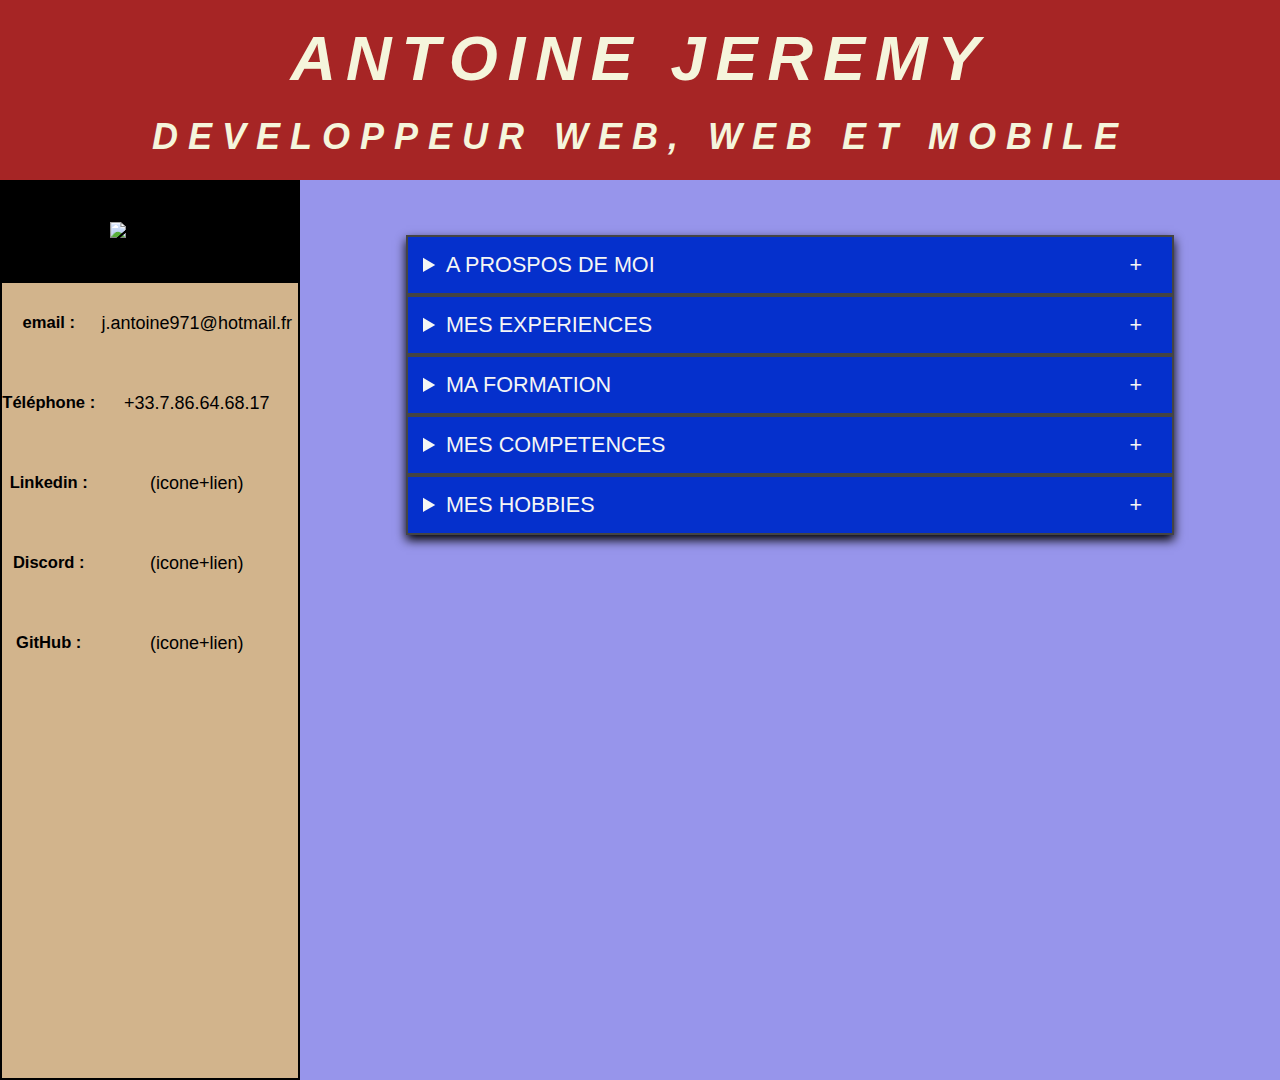
==== CV/CV.html @ 333a30f8 "accordion 1 terminé" ====
<!DOCTYPE html>
<html lang="en">
<head>
    <meta charset="UTF-8">
    <meta http-equiv="X-UA-Compatible" content="IE=edge">
    <meta name="viewport" content="width=device-width, initial-scale=1.0">
    <link rel="stylesheet" href="style.css">
    <title>Document</title>
</head>
<body>
    <header>
        <h1>ANTOINE JEREMY</h1>
        <h2>DEVELOPPEUR WEB, WEB ET MOBILE</h2>
    </header>


    <main>
        <div class="main-grid">
        <!-------- grid1 section contact --------->
            <section class="grid-cell1">
                <aside>
                    <!-- photo d'identité a centré -->
                    <div class="photoId">
                        <img src="http://via.placeholder.com/170" alt="photo id"> 
                    </div>
                    <div>
                        <h3></h3>
                        <div class="aside-container-grid">
                            
                            
                            <div class="aside-grid">
                                <div class="aside-grid-1">email :</div>
                                <div class="aside-grid-2">j.antoine971@hotmail.fr</div>
                            </div>
                            

                            <div class="aside-grid">
                                <div class="aside-grid-1">Téléphone :</div>
                                <div class="aside-grid-2">+33.7.86.64.68.17</div>
                            </div>
                            
                            
                            <div class="aside-grid">
                                <div class="aside-grid-1">Linkedin :</div>
                                <div class="aside-grid-2">(icone+lien)</div>
                            </div>
                            
                            <div class="aside-grid">
                                <div class="aside-grid-1">Discord :</div>
                                <div class="aside-grid-2">(icone+lien)</div>
                                
                            </div>
                            
                            <div class="aside-grid">
                                <div class="aside-grid-1">GitHub :</div>
                                <div class="aside-grid-2">(icone+lien)</div>
                                
                            </div>
                        </div>

                    </div>
                        
                        
                </aside>
            </section>
            <!--------  FIN grid1 section contact --------->

            <!--------DEBUT grid2 section main --------->

            <section class="grid-cell2 accordion-container" >
                <div class="bord-accordion">


                    <details >
                        <summary>
                            A PROSPOS DE MOI
                        </summary>
                            
                            <div>

                                <h2>. </h2>
                                
                                <div >
                                    <article>
                                        <h3>sous titre</h3>
                                        <p>
                                            Autonome et enthousiaste, mes premières expériences m’ont permis d'appréhender les différents outils et techniques de développement Web. <br>
                                            En quête de nouveaux challenges, je souhaite rejoindre une organisation à laquelle je pourrais apporter mon dynamisme et mon goût du challenge.
                                        </p>
                                    </article>
                                    <!-- <article>
                                        <h3>sous titre</h3>
                                        <p>
                                            Lorem ipsum, dolor sit amet consectetur adipisicing elit. Quia voluptate rerum cum neque error quos, quod numquam! Eaque voluptatum corrupti harum repellendus repellat laboriosam excepturi dignissimos tempore quaerat atque ducimus voluptates, quis minima. Nemo, aliquam impedit. Ratione, hic mollitia optio dicta odit ea adipisci, aliquam excepturi ab tenetur quidem illum.
                                        </p>
                                    </article> -->
                                    <article class="personnalitee" >
                                        <h3 >Ma personalitée :</h3>
                                        <div >
                                            <p >
                                                <ul>
                                                    <li>Curieux</li>
                                                    <li>Rigoureux</li>
                                                    <li>A l'ecoute</li>
                                                </ul>
                                            </p>
                                            <p>
                                                <ul>
                                                    <li>Adaptabilité</li>
                                                    <li>Proactif</li>
                                                    <li>Polyvalent</li>
                                                </ul>
                                            </p>
                                        </div>
                                    </article>

                                    
                                </div>
                                
                            </div>
                    </details>


                    <details >
                        <summary>
                            MES EXPERIENCES
                            </summary>
                            
                            <div>

                                <h2>Titre</h2>
                                
                                <div style="display: flex; justify-content: space-evenly ;">
                                    <article>
                                        <h3>sous titre</h3>
                                        <p>
                                            Lorem ipsum, dolor sit amet consectetur adipisicing elit. Quia voluptate rerum cum neque error quos, quod numquam! Eaque voluptatum corrupti harum repellendus repellat laboriosam excepturi dignissimos tempore quaerat atque ducimus voluptates, quis minima. Nemo, aliquam impedit. Ratione, hic mollitia optio dicta odit ea adipisci, aliquam excepturi ab tenetur quidem illum.
                                        </p>
                                    </article>
                                    <article>
                                        <h3>sous titre</h3>
                                        <p>
                                            Lorem ipsum, dolor sit amet consectetur adipisicing elit. Quia voluptate rerum cum neque error quos, quod numquam! Eaque voluptatum corrupti harum repellendus repellat laboriosam excepturi dignissimos tempore quaerat atque ducimus voluptates, quis minima. Nemo, aliquam impedit. Ratione, hic mollitia optio dicta odit ea adipisci, aliquam excepturi ab tenetur quidem illum.
                                        </p>
                                    </article>
                                    <article>
                                        <h3>sous titre</h3>
                                        <p>
                                            Lorem ipsum, dolor sit amet consectetur adipisicing elit. Quia voluptate rerum cum neque error quos, quod numquam! Eaque voluptatum corrupti harum repellendus repellat laboriosam excepturi dignissimos tempore quaerat atque ducimus voluptates, quis minima. Nemo, aliquam impedit. Ratione, hic mollitia optio dicta odit ea adipisci, aliquam excepturi ab tenetur quidem illum.
                                        </p>
                                    </article>

                                    
                                </div>
                                
                            </div>
                    </details>


                    <details >
                        <summary>
                            MA FORMATION
                            </summary>
                            
                            <div>

                                <h2>Titre</h2>
                                
                                <div style="display: flex; justify-content: space-evenly ;">
                                    <article>
                                        <h3>sous titre</h3>
                                        <p>
                                            Lorem ipsum, dolor sit amet consectetur adipisicing elit. Quia voluptate rerum cum neque error quos, quod numquam! Eaque voluptatum corrupti harum repellendus repellat laboriosam excepturi dignissimos tempore quaerat atque ducimus voluptates, quis minima. Nemo, aliquam impedit. Ratione, hic mollitia optio dicta odit ea adipisci, aliquam excepturi ab tenetur quidem illum.
                                        </p>
                                    </article>
                                    <article>
                                        <h3>sous titre</h3>
                                        <p>
                                            Lorem ipsum, dolor sit amet consectetur adipisicing elit. Quia voluptate rerum cum neque error quos, quod numquam! Eaque voluptatum corrupti harum repellendus repellat laboriosam excepturi dignissimos tempore quaerat atque ducimus voluptates, quis minima. Nemo, aliquam impedit. Ratione, hic mollitia optio dicta odit ea adipisci, aliquam excepturi ab tenetur quidem illum.
                                        </p>
                                    </article>
                                    <article>
                                        <h3>sous titre</h3>
                                        <p>
                                            Lorem ipsum, dolor sit amet consectetur adipisicing elit. Quia voluptate rerum cum neque error quos, quod numquam! Eaque voluptatum corrupti harum repellendus repellat laboriosam excepturi dignissimos tempore quaerat atque ducimus voluptates, quis minima. Nemo, aliquam impedit. Ratione, hic mollitia optio dicta odit ea adipisci, aliquam excepturi ab tenetur quidem illum.
                                        </p>
                                    </article>

                                    
                                </div>
                                
                            </div>
                    </details>


                    <details >
                        <summary>
                            MES COMPETENCES
                            </summary>
                            
                            <div>

                                <h2>Titre</h2>
                                
                                <div style="display: flex; justify-content: space-evenly ;">
                                    <article>
                                        <h3>sous titre</h3>
                                        <p>
                                            Lorem ipsum, dolor sit amet consectetur adipisicing elit. Quia voluptate rerum cum neque error quos, quod numquam! Eaque voluptatum corrupti harum repellendus repellat laboriosam excepturi dignissimos tempore quaerat atque ducimus voluptates, quis minima. Nemo, aliquam impedit. Ratione, hic mollitia optio dicta odit ea adipisci, aliquam excepturi ab tenetur quidem illum.
                                        </p>
                                    </article>
                                    <article>
                                        <h3>sous titre</h3>
                                        <p>
                                            Lorem ipsum, dolor sit amet consectetur adipisicing elit. Quia voluptate rerum cum neque error quos, quod numquam! Eaque voluptatum corrupti harum repellendus repellat laboriosam excepturi dignissimos tempore quaerat atque ducimus voluptates, quis minima. Nemo, aliquam impedit. Ratione, hic mollitia optio dicta odit ea adipisci, aliquam excepturi ab tenetur quidem illum.
                                        </p>
                                    </article>
                                    <article>
                                        <h3>sous titre</h3>
                                        <p>
                                            Lorem ipsum, dolor sit amet consectetur adipisicing elit. Quia voluptate rerum cum neque error quos, quod numquam! Eaque voluptatum corrupti harum repellendus repellat laboriosam excepturi dignissimos tempore quaerat atque ducimus voluptates, quis minima. Nemo, aliquam impedit. Ratione, hic mollitia optio dicta odit ea adipisci, aliquam excepturi ab tenetur quidem illum.
                                        </p>
                                    </article>

                                    
                                </div>
                                
                            </div>
                    </details>


                    <details >
                        <summary>
                            MES HOBBIES
                            </summary>
                            
                            <div>

                                <h2>Titre</h2>
                                
                                <div style="display: flex; justify-content: space-evenly ;">
                                    <article>
                                        <h3>sous titre</h3>
                                        <p>
                                            Lorem ipsum, dolor sit amet consectetur adipisicing elit. Quia voluptate rerum cum neque error quos, quod numquam! Eaque voluptatum corrupti harum repellendus repellat laboriosam excepturi dignissimos tempore quaerat atque ducimus voluptates, quis minima. Nemo, aliquam impedit. Ratione, hic mollitia optio dicta odit ea adipisci, aliquam excepturi ab tenetur quidem illum.
                                        </p>
                                    </article>
                                    <article>
                                        <h3>sous titre</h3>
                                        <p>
                                            Lorem ipsum, dolor sit amet consectetur adipisicing elit. Quia voluptate rerum cum neque error quos, quod numquam! Eaque voluptatum corrupti harum repellendus repellat laboriosam excepturi dignissimos tempore quaerat atque ducimus voluptates, quis minima. Nemo, aliquam impedit. Ratione, hic mollitia optio dicta odit ea adipisci, aliquam excepturi ab tenetur quidem illum.
                                        </p>
                                    </article>
                                    <article>
                                        <h3>sous titre</h3>
                                        <p>
                                            Lorem ipsum, dolor sit amet consectetur adipisicing elit. Quia voluptate rerum cum neque error quos, quod numquam! Eaque voluptatum corrupti harum repellendus repellat laboriosam excepturi dignissimos tempore quaerat atque ducimus voluptates, quis minima. Nemo, aliquam impedit. Ratione, hic mollitia optio dicta odit ea adipisci, aliquam excepturi ab tenetur quidem illum.
                                        </p>
                                    </article>

                                    
                                </div>
                                
                            </div>
                    </details>


                </div>

            </section>
        </div>
        
      

    </main>
    <footer>
        <div></div>
        <div></div>
        <div></div>
        <div></div>
    </footer>
    <script>
 
    </script>
</body>
</html>
---- CV/style.css ----
*{
    margin:0;
    padding:0;
    box-sizing: border-box;
    font-size: 18px;
    font-family: Arial, Helvetica, sans-serif;
}
header{
    text-align:center ;
    height: 20vh; 
    background-color: #a62525; 
    color: beige; 
    display: flex;
    flex-direction: column;
    align-items: center;
    justify-content: space-evenly;
}

header h1{
    font-size: 3.5rem;
    letter-spacing:10px;
    font-style: oblique;
}

header h2{
    font-size: 2rem;
    letter-spacing:10px;
    font-style: italic;
}

.main-grid{
    display: grid;
    grid-template-columns: 300px 1fr ;
    
}

.grid-cell1{
    background-color: tan;
    border: 2px black solid;
}
.grid-cell2{
    /* border: 2px black solid; */
    min-height: 100vh;
}


/* **** debut aside (gridcell2) **** */



.photoId{
    text-align: center;
    background-color: black;
}
img{
    
    margin: 40px 0;
}

.aside-container-grid{
    display: flex;
    flex-direction: column;
    justify-content: space-around;
    height: 400px;
}
.aside-grid{
    display: grid;
    grid-template-columns: 0.6fr 1.3fr;
    justify-items: center;
}

.aside-grid-1,.aside-grid-2{
display: flex;
justify-content: center;
}
.aside-grid-1{
    font-size: 0.92rem;
    font-weight: 700;
}

/* ******* Fin aside ***** */
/* ******* debut main ***** */

.accordion-container{
    background-color: rgb(151, 149, 235);
    display: flex;
    align-items: flex-start;
    justify-content: center;
    padding-top: 50px;
}

.bord-accordion{
    box-shadow: 0 5px 10px black;
    width: 60vw;
    margin:5px

}
.bord-accordion details summary{
    padding: 15px;
    color: whitesmoke;
    background-color: rgb(5, 48, 204);
    border: 2px solid #444;
    position: relative;
    font-size: 1.2rem;
    outline: none;
    cursor: pointer;
    /* box-shadow: 2px 2px 5px black; */
}

.bord-accordion details summary::after{
    content: '+';
    position: absolute;
    right: 30px;
    transition:0.2s linear;
}
.bord-accordion details[open] summary::after{
 
    transform:rotate(135deg);
}

.bord-accordion details div{
    background-color: paleturquoise;


}
.bord-accordion details div div:nth-child(2){
    /* background-color: paleturquoise; */
    display: flex; 
    justify-content: space-evenly ;

}

.bord-accordion details div div:nth-child(2) article h3{
   text-align: center;
   margin-bottom: 10px;

}

.bord-accordion details div div:nth-child(2) article p{
   text-align: start;
   max-width: 400px;
   padding: 10px;

}

.personnalitee div{
    display: flex; 
    align-items: center;
    height: 150px;
}

.personnalitee div li{
    margin : 10px 0
}
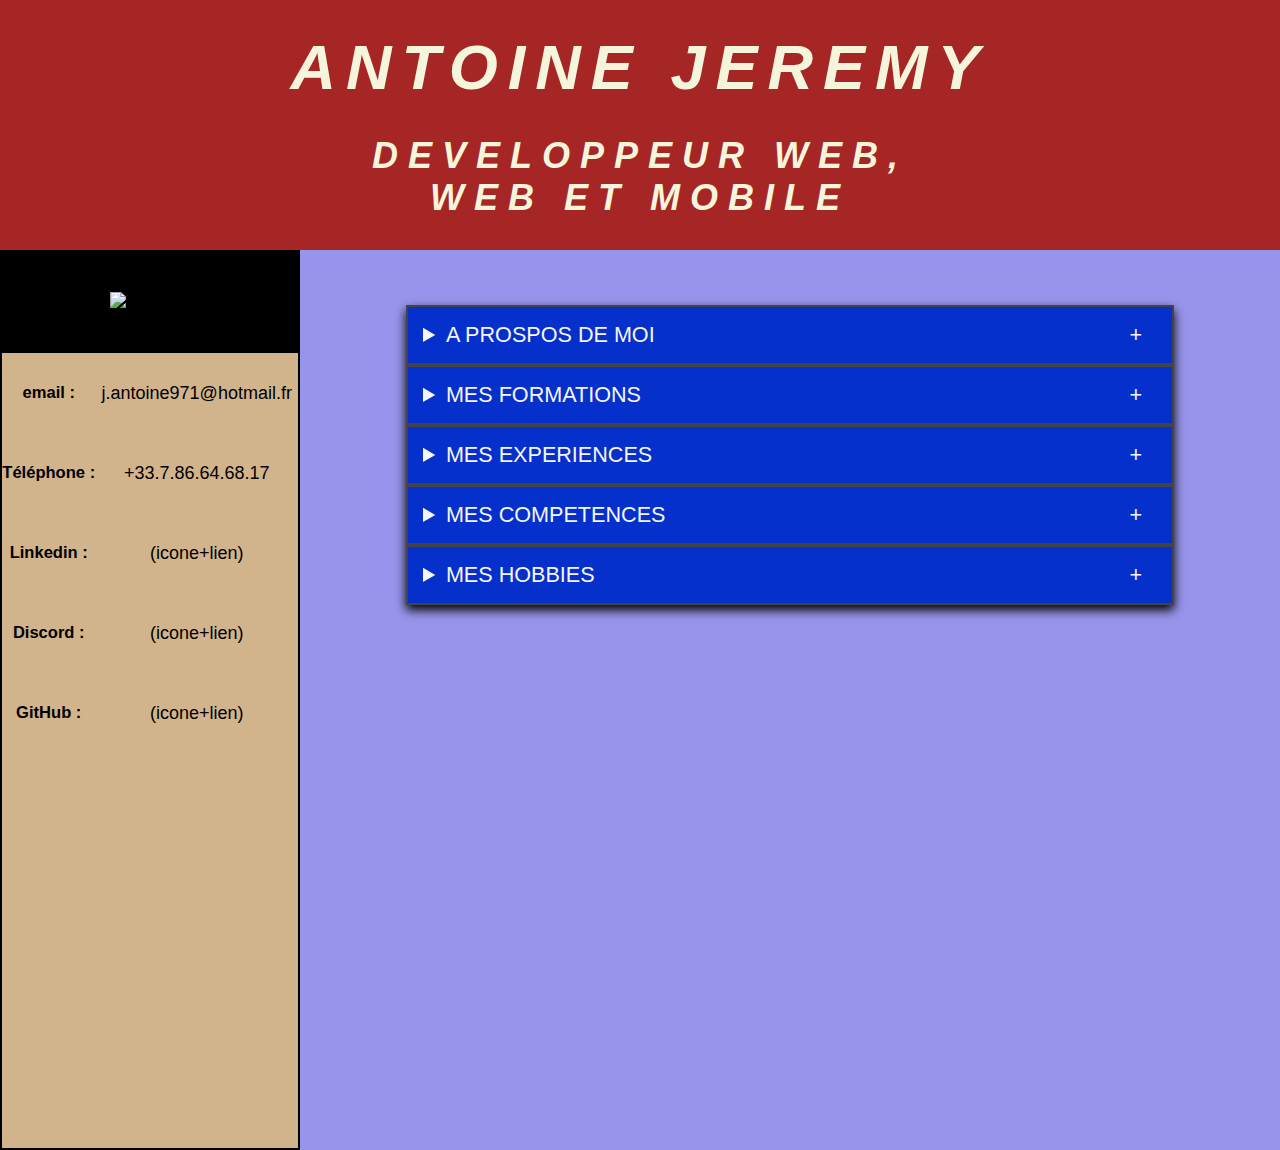
==== commit a76e8685: "fin du la partie CV// finaliser partie contact// style et palette de couleur a determiner" ====
--- a/CV/CV.html
+++ b/CV/CV.html
@@ -10,7 +10,7 @@
 <body>
     <header>
         <h1>ANTOINE JEREMY</h1>
-        <h2>DEVELOPPEUR WEB, WEB ET MOBILE</h2>
+        <h2>DEVELOPPEUR WEB, <br>WEB ET MOBILE</h2>
     </header>
 
 
@@ -76,41 +76,38 @@
                             A PROSPOS DE MOI
                         </summary>
                             
-                            <div>
-
-                                <h2>. </h2>
-                                
-                                <div >
-                                    <article>
-                                        <h3>sous titre</h3>
-                                        <p>
-                                            Autonome et enthousiaste, mes premières expériences m’ont permis d'appréhender les différents outils et techniques de développement Web. <br>
+                            <div class="accordion-content">
+
+                                <h2> </h2>
+                                
+                                <div class="introduction">
+                                    
+                                    <article>
+                                        <h3 class="intro-title">sous titre</h3>
+                                        <p class="intro-para">
+                                            Autonome et enthousiaste, mes premières expériences m’ont permis d'appréhender les différents outils et techniques de développement Web. <br><br>
                                             En quête de nouveaux challenges, je souhaite rejoindre une organisation à laquelle je pourrais apporter mon dynamisme et mon goût du challenge.
                                         </p>
                                     </article>
-                                    <!-- <article>
-                                        <h3>sous titre</h3>
-                                        <p>
-                                            Lorem ipsum, dolor sit amet consectetur adipisicing elit. Quia voluptate rerum cum neque error quos, quod numquam! Eaque voluptatum corrupti harum repellendus repellat laboriosam excepturi dignissimos tempore quaerat atque ducimus voluptates, quis minima. Nemo, aliquam impedit. Ratione, hic mollitia optio dicta odit ea adipisci, aliquam excepturi ab tenetur quidem illum.
-                                        </p>
-                                    </article> -->
+
+                                    
                                     <article class="personnalitee" >
                                         <h3 >Ma personalitée :</h3>
-                                        <div >
-                                            <p >
+                                        <div class="softSkill" >
+                                            
                                                 <ul>
                                                     <li>Curieux</li>
                                                     <li>Rigoureux</li>
                                                     <li>A l'ecoute</li>
                                                 </ul>
-                                            </p>
-                                            <p>
+                                            
+                                            
                                                 <ul>
                                                     <li>Adaptabilité</li>
                                                     <li>Proactif</li>
                                                     <li>Polyvalent</li>
                                                 </ul>
-                                            </p>
+                                            
                                         </div>
                                     </article>
 
@@ -121,133 +118,222 @@
                     </details>
 
 
+
+                    
+                    <details >
+                        <summary>
+                            MES FORMATIONS
+                        </summary>
+                            
+                            <div class="accordion-content">
+
+                                <h2> </h2>
+                                
+                                <div id="formation">
+                                    <article>
+                                        <h3 class="intro-title">Formation au titre professionnel Développeur</h3>
+                                        <p>
+                                            Web Force 3 - 2022 - aujourd’hui
+                                        </p>
+                                    </article>
+                                    <article>
+                                        <h3 class="intro-title"> Préparation au Test Daft  C1 </h3>
+                                        <p>
+                                            Deutsch Sprachschule Ortenau - 2016 - 2019 <br>
+                                            INTERPARLA - 2018 - 2019
+                                        </p>
+                                    </article>
+                                    <article>
+                                        <h3 class="intro-title"> Baccalauréat Scientifique spécialité Math </h3>
+                                        <p >
+                                            Lycée général et technologique Faustin Fleuret - 2013
+                                        </p>
+                                    </article>
+                                    <!-- <article>
+                                        <h3>sous titre</h3>
+                                        <p>
+                                            Lorem ipsum, dolor sit amet consectetur adipisicing elit. Quia voluptate rerum cum neque error quos, quod numquam! Eaque voluptatum corrupti harum repellendus repellat laboriosam excepturi dignissimos tempore quaerat atque ducimus voluptates, quis minima. Nemo, aliquam impedit. Ratione, hic mollitia optio dicta odit ea adipisci, aliquam excepturi ab tenetur quidem illum.
+                                        </p>
+                                    </article> -->
+                                    
+
+                                    
+                                </div>
+                                
+                            </div>
+                    </details>
+
+
                     <details >
                         <summary>
                             MES EXPERIENCES
-                            </summary>
-                            
-                            <div>
-
-                                <h2>Titre</h2>
-                                
-                                <div style="display: flex; justify-content: space-evenly ;">
+                        </summary>
+                            
+                            <div class="accordion-content">
+
+                                <h2> </h2>
+                                
+                                <div id="experience">
+                                    <article>
+                                        <h3>Employé polyvalent</h3>
+                                        <ul>
+                                            <li>
+                                                Burger King/Vendenheim/ de septembre 2018 à Aout 2019
+                                            </li>
+                                            <li>
+                                                <dt>
+                                                    → Travail d’équipe
+                                                </dt>
+                                                <dt>  
+                                                    → Exécution d’un planning de taches variées en flux tendu
+                                                </dt>
+                                                <dt>
+                                                    → Contribution à diffèrent niveau d’une chaine de production
+                                                </dt>
+                                            </li>
+                                        </ul>
+                                    </article>
+                                    <article>
+                                        <h3>Web master</h3>
+                                        <ul>
+                                            <li>
+                                                Karu’web/Les Abymes/ Juillet à Août 2014
+                                            </li>
+                                            <li>
+                                                <dt>
+                                                    → Création du site Web via l’outil Wordpress
+                                                </dt>
+                                                <dt>  
+                                                    → Création de contenu sous HTML5
+                                                </dt>
+                                                <dt>
+                                                    → Habillage d’un site via CSS
+                                                </dt>
+                                                <dt>
+                                                    → Introduction au langage PHP
+                                                </dt>
+                                            </li>
+                                        </ul>
+                                    </article>
+                                    <article>
+                                        <h3>Chargé de Gestion de projet</h3>
+                                        <ul>
+                                            <li>
+                                                Vialis ingénierie / Petit-bourg 
+                                            </li>
+                                            <li>
+                                                <dt>
+                                                    -> Travail en collaboration avec diffèrent corps de métier
+                                                </dt>
+                                                <dt>  
+                                                    -> Introduction au cahier des charges client
+                                                </dt>
+                                                <dt>
+                                                    → Introduction à la gestion de projet
+                                                </dt>
+                                            </li>
+                                        </ul>
+                                    </article>
+
+
+                                    
+                                </div>
+                                
+                            </div>
+                    </details>
+
+
+                    <details >
+                        <summary>
+                            MES COMPETENCES
+                        </summary>
+                            
+                            <div class="accordion-content">
+
+                                <h2> </h2>
+                                
+                                <div class="introduction" id="competence">
+                                    <article>
+                                        <h3>Programmer dans un langage informatique spécifique</h3>
+                                        <p> 
+                                            <ul style="text-align: center;list-style: none">
+                                                <li>Langage informatique HTML</li>
+                                                <li>Langage informatique CSS</li>
+                                                <li>Langage informatique JavaScript</li>
+                                                <li>Langage informatique SQL</li>
+                                                <li>Langage informatique PHP</li>
+                                                <li>Langage informatique Node.js</li>
+                                            </ul>
+
+                                        </p>
+                                    </article> 
+                                    <article>
+                                        <h3>Réaliser des études et développements informatiques</h3>
+                                        <p>
+                                            <ul style="text-align: center;list-style: none">
+                                                <li>Produits multimédia</li>
+                                                <li>Réseaux informatiques et télécoms</li>
+                                                
+                                                <li>
+                                                    Réseaux informatiques et télécoms
+                                                </li>
+                                            </ul>
+                                        </p>
+                                    </article>
+                                    <article>
+                                        <h3>Superviser et coordonner les réalisations, études ou développements informatiques (collaborateurs, sous-traitants)</h3>
+                                        <ul style="text-align: center;list-style: none">
+                                            <li>Methode AGILE</li>
+                                            
+                                            
+                                        </ul>
+                                    </article>
+                                    <article>
+                                        <h3>Développer une application en lien avec une base de données</h3>
+                                        
+                                    </article> 
+                                    <article>
+                                        <h3>Langues : </h3>
+                                        <p>
+                                            <ul style="text-align: center;list-style: none; display:flex; justify-content: space-evenly;">
+                                                <li>
+                                                    Français :
+                                                    <dt>langue maternelle</dt>
+                                                </li>
+                                                <li style="margin: 0 5px">
+                                                    Anglais :
+                                                    <dt>niveau B1</dt>
+                                                </li>
+                                                
+                                                <li>
+                                                    Allemand :
+                                                    <dt>niveau B1</dt>
+                                                </li>
+                                                
+                                            </ul>
+                                        </p>
+                                    </article>
+
+                                    
+                                </div>
+                                
+                            </div>
+                    </details>
+
+
+                    <details >
+                        <summary>
+                            MES HOBBIES
+                        </summary>
+                            
+                            <div class="accordion-content">
+
+                                <h2> </h2>
+                                
+                                <div id="hobbie">
                                     <article>
                                         <h3>sous titre</h3>
-                                        <p>
-                                            Lorem ipsum, dolor sit amet consectetur adipisicing elit. Quia voluptate rerum cum neque error quos, quod numquam! Eaque voluptatum corrupti harum repellendus repellat laboriosam excepturi dignissimos tempore quaerat atque ducimus voluptates, quis minima. Nemo, aliquam impedit. Ratione, hic mollitia optio dicta odit ea adipisci, aliquam excepturi ab tenetur quidem illum.
-                                        </p>
-                                    </article>
-                                    <article>
-                                        <h3>sous titre</h3>
-                                        <p>
-                                            Lorem ipsum, dolor sit amet consectetur adipisicing elit. Quia voluptate rerum cum neque error quos, quod numquam! Eaque voluptatum corrupti harum repellendus repellat laboriosam excepturi dignissimos tempore quaerat atque ducimus voluptates, quis minima. Nemo, aliquam impedit. Ratione, hic mollitia optio dicta odit ea adipisci, aliquam excepturi ab tenetur quidem illum.
-                                        </p>
-                                    </article>
-                                    <article>
-                                        <h3>sous titre</h3>
-                                        <p>
-                                            Lorem ipsum, dolor sit amet consectetur adipisicing elit. Quia voluptate rerum cum neque error quos, quod numquam! Eaque voluptatum corrupti harum repellendus repellat laboriosam excepturi dignissimos tempore quaerat atque ducimus voluptates, quis minima. Nemo, aliquam impedit. Ratione, hic mollitia optio dicta odit ea adipisci, aliquam excepturi ab tenetur quidem illum.
-                                        </p>
-                                    </article>
-
-                                    
-                                </div>
-                                
-                            </div>
-                    </details>
-
-
-                    <details >
-                        <summary>
-                            MA FORMATION
-                            </summary>
-                            
-                            <div>
-
-                                <h2>Titre</h2>
-                                
-                                <div style="display: flex; justify-content: space-evenly ;">
-                                    <article>
-                                        <h3>sous titre</h3>
-                                        <p>
-                                            Lorem ipsum, dolor sit amet consectetur adipisicing elit. Quia voluptate rerum cum neque error quos, quod numquam! Eaque voluptatum corrupti harum repellendus repellat laboriosam excepturi dignissimos tempore quaerat atque ducimus voluptates, quis minima. Nemo, aliquam impedit. Ratione, hic mollitia optio dicta odit ea adipisci, aliquam excepturi ab tenetur quidem illum.
-                                        </p>
-                                    </article>
-                                    <article>
-                                        <h3>sous titre</h3>
-                                        <p>
-                                            Lorem ipsum, dolor sit amet consectetur adipisicing elit. Quia voluptate rerum cum neque error quos, quod numquam! Eaque voluptatum corrupti harum repellendus repellat laboriosam excepturi dignissimos tempore quaerat atque ducimus voluptates, quis minima. Nemo, aliquam impedit. Ratione, hic mollitia optio dicta odit ea adipisci, aliquam excepturi ab tenetur quidem illum.
-                                        </p>
-                                    </article>
-                                    <article>
-                                        <h3>sous titre</h3>
-                                        <p>
-                                            Lorem ipsum, dolor sit amet consectetur adipisicing elit. Quia voluptate rerum cum neque error quos, quod numquam! Eaque voluptatum corrupti harum repellendus repellat laboriosam excepturi dignissimos tempore quaerat atque ducimus voluptates, quis minima. Nemo, aliquam impedit. Ratione, hic mollitia optio dicta odit ea adipisci, aliquam excepturi ab tenetur quidem illum.
-                                        </p>
-                                    </article>
-
-                                    
-                                </div>
-                                
-                            </div>
-                    </details>
-
-
-                    <details >
-                        <summary>
-                            MES COMPETENCES
-                            </summary>
-                            
-                            <div>
-
-                                <h2>Titre</h2>
-                                
-                                <div style="display: flex; justify-content: space-evenly ;">
-                                    <article>
-                                        <h3>sous titre</h3>
-                                        <p>
-                                            Lorem ipsum, dolor sit amet consectetur adipisicing elit. Quia voluptate rerum cum neque error quos, quod numquam! Eaque voluptatum corrupti harum repellendus repellat laboriosam excepturi dignissimos tempore quaerat atque ducimus voluptates, quis minima. Nemo, aliquam impedit. Ratione, hic mollitia optio dicta odit ea adipisci, aliquam excepturi ab tenetur quidem illum.
-                                        </p>
-                                    </article>
-                                    <article>
-                                        <h3>sous titre</h3>
-                                        <p>
-                                            Lorem ipsum, dolor sit amet consectetur adipisicing elit. Quia voluptate rerum cum neque error quos, quod numquam! Eaque voluptatum corrupti harum repellendus repellat laboriosam excepturi dignissimos tempore quaerat atque ducimus voluptates, quis minima. Nemo, aliquam impedit. Ratione, hic mollitia optio dicta odit ea adipisci, aliquam excepturi ab tenetur quidem illum.
-                                        </p>
-                                    </article>
-                                    <article>
-                                        <h3>sous titre</h3>
-                                        <p>
-                                            Lorem ipsum, dolor sit amet consectetur adipisicing elit. Quia voluptate rerum cum neque error quos, quod numquam! Eaque voluptatum corrupti harum repellendus repellat laboriosam excepturi dignissimos tempore quaerat atque ducimus voluptates, quis minima. Nemo, aliquam impedit. Ratione, hic mollitia optio dicta odit ea adipisci, aliquam excepturi ab tenetur quidem illum.
-                                        </p>
-                                    </article>
-
-                                    
-                                </div>
-                                
-                            </div>
-                    </details>
-
-
-                    <details >
-                        <summary>
-                            MES HOBBIES
-                            </summary>
-                            
-                            <div>
-
-                                <h2>Titre</h2>
-                                
-                                <div style="display: flex; justify-content: space-evenly ;">
-                                    <article>
-                                        <h3>sous titre</h3>
-                                        <p>
-                                            Lorem ipsum, dolor sit amet consectetur adipisicing elit. Quia voluptate rerum cum neque error quos, quod numquam! Eaque voluptatum corrupti harum repellendus repellat laboriosam excepturi dignissimos tempore quaerat atque ducimus voluptates, quis minima. Nemo, aliquam impedit. Ratione, hic mollitia optio dicta odit ea adipisci, aliquam excepturi ab tenetur quidem illum.
-                                        </p>
-                                    </article>
-                                    <article>
-                                        <h3>sous titre</h3>
-                                        <p>
+                                        <p >
                                             Lorem ipsum, dolor sit amet consectetur adipisicing elit. Quia voluptate rerum cum neque error quos, quod numquam! Eaque voluptatum corrupti harum repellendus repellat laboriosam excepturi dignissimos tempore quaerat atque ducimus voluptates, quis minima. Nemo, aliquam impedit. Ratione, hic mollitia optio dicta odit ea adipisci, aliquam excepturi ab tenetur quidem illum.
                                         </p>
                                     </article>
--- a/CV/style.css
+++ b/CV/style.css
@@ -7,7 +7,7 @@
 }
 header{
     text-align:center ;
-    height: 20vh; 
+    height: 250px; 
     background-color: #a62525; 
     color: beige; 
     display: flex;
@@ -118,37 +118,138 @@
     transform:rotate(135deg);
 }
 
-.bord-accordion details div{
+.accordion-content{
     background-color: paleturquoise;
 
 
 }
-.bord-accordion details div div:nth-child(2){
+.introduction{
     /* background-color: paleturquoise; */
     display: flex; 
     justify-content: space-evenly ;
-
-}
-
-.bord-accordion details div div:nth-child(2) article h3{
-   text-align: center;
-   margin-bottom: 10px;
-
-}
-
-.bord-accordion details div div:nth-child(2) article p{
-   text-align: start;
-   max-width: 400px;
-   padding: 10px;
-
-}
-
-.personnalitee div{
+    padding: 20px 0;
+
+}
+
+.intro-title{
+    text-align: center;
+    margin-bottom: 10px;
+
+}
+
+.intro-para{
+    text-align: start;
+    max-width: 400px;
+    padding: 10px;
+
+}
+
+.personnalitee{
+    display: flex;
+    flex-direction: column;
+    justify-content: flex-start;
+    align-items: center;
+    border-left: black 2px solid;
+}
+
+.softSkill{
     display: flex; 
     align-items: center;
     height: 150px;
 }
 
-.personnalitee div li{
-    margin : 10px 0
+.softSkill ul{
+    list-style: none;
+    margin-left: 20px;
+}
+
+.softSkill li{
+    margin : 10px 0;
+    /* padding: 10px; */
+}
+
+#competence{
+    flex-direction: column;
+    justify-content: space-around;
+    height: 700px;
+    padding: 0 30px
+}
+#competence h3{
+    text-align : center;
+    margin-bottom: 20px
+}
+
+#competence article {
+    margin: 0 40px;
+    padding-bottom: 5px;
+    border-bottom: 2px rgba(46, 44, 44, 0.151) dashed;
+}
+
+#formation{
+    display: flex;
+    flex-direction: column;
+    justify-content: space-evenly;
+    align-items: center;
+    height: 700px;
+    padding: 0 30px
+}
+
+#formation h3{
+    text-align : center;
+    margin-bottom: 20px
+}
+
+#formation article {
+    margin: 0 40px;
+    padding-bottom: 5px;
+    border-bottom: 2px rgba(46, 44, 44, 0.151) dashed;
+}
+
+#formation article p{
+    text-align: center;
+}
+
+#experience{
+    display: flex;
+    flex-direction: column;
+    justify-content: space-evenly;
+    align-items: center;
+    height: 700px;
+    padding: 0 30px
+
+}
+
+#experience h3{
+    text-align : center;
+    margin-bottom: 20px
+}
+
+#experience ul{
+    list-style: none;
+
+
+}
+
+#hobbie{
+    display: flex;
+    /* flex-direction:; */
+    justify-content: space-evenly;
+    align-items: center;
+    height: 700px;
+    padding: 0 30px
+}
+
+#hobbie h3{
+    text-align : center;
+    margin-bottom: 20px
+}
+
+#hobbie article {
+    margin: 0 40px;
+    padding-bottom: 5px;
+    border-bottom: 2px rgba(46, 44, 44, 0.151) dashed;
+}
+
+#hobbie article p{
+    text-align: center;
 }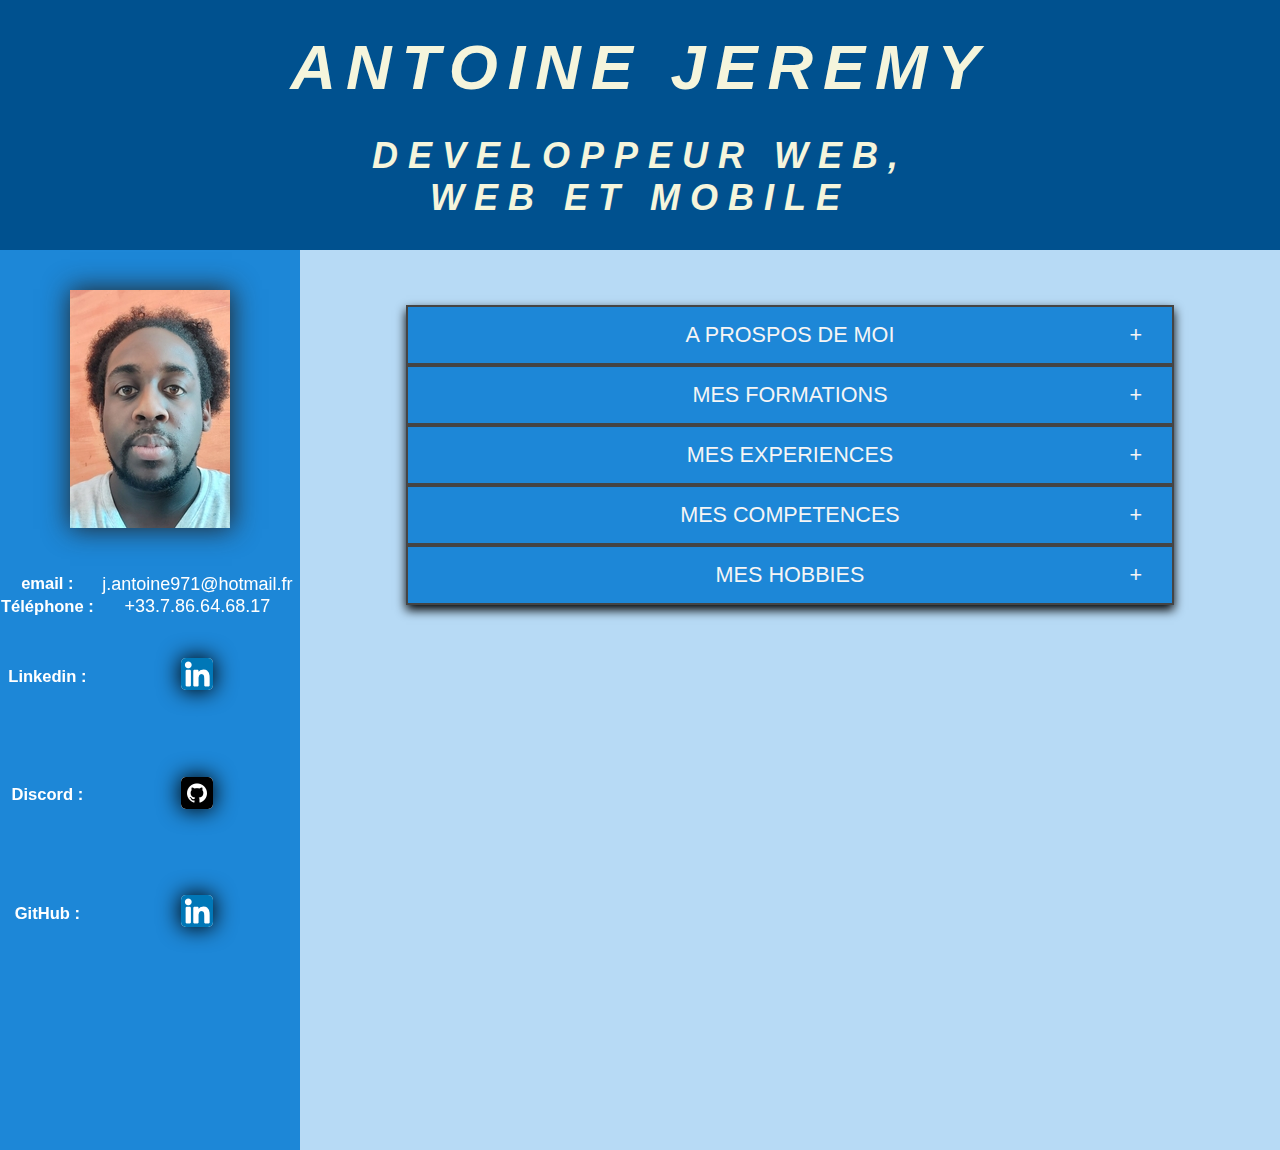
==== commit 82faf8b4: "Fin du CV//next: Finir design L-portfolio" ====
--- a/CV/CV.html
+++ b/CV/CV.html
@@ -17,11 +17,11 @@
     <main>
         <div class="main-grid">
         <!-------- grid1 section contact --------->
-            <section class="grid-cell1">
-                <aside>
+            <section class="grid-cell1" >
+                <aside >
                     <!-- photo d'identité a centré -->
                     <div class="photoId">
-                        <img src="http://via.placeholder.com/170" alt="photo id"> 
+                        <img src="./image/pp.png" alt="photo id"> 
                     </div>
                     <div>
                         <h3></h3>
@@ -42,18 +42,18 @@
                             
                             <div class="aside-grid">
                                 <div class="aside-grid-1">Linkedin :</div>
-                                <div class="aside-grid-2">(icone+lien)</div>
+                                <div class="aside-grid-2"><a href="https://www.linkedin.com/in/jeremy-antoine-dwwm/"><img src="./image/linkedin.png" alt="icon linkedin"></a></div>
                             </div>
                             
                             <div class="aside-grid">
                                 <div class="aside-grid-1">Discord :</div>
-                                <div class="aside-grid-2">(icone+lien)</div>
+                                <div class="aside-grid-2"><a href="https://github.com/JamsJam/"><img src="./image/github.png" alt="icon linkedin"></a></div>
                                 
                             </div>
                             
                             <div class="aside-grid">
                                 <div class="aside-grid-1">GitHub :</div>
-                                <div class="aside-grid-2">(icone+lien)</div>
+                                <div class="aside-grid-2"><a href="https://www.linkedin.com/in/jeremy-antoine-dwwm/"><img src="./image/linkedin.png" alt="icon linkedin"></a></div>
                                 
                             </div>
                         </div>
@@ -83,7 +83,7 @@
                                 <div class="introduction">
                                     
                                     <article>
-                                        <h3 class="intro-title">sous titre</h3>
+                                        <h3 class="intro-title"></h3>
                                         <p class="intro-para">
                                             Autonome et enthousiaste, mes premières expériences m’ont permis d'appréhender les différents outils et techniques de développement Web. <br><br>
                                             En quête de nouveaux challenges, je souhaite rejoindre une organisation à laquelle je pourrais apporter mon dynamisme et mon goût du challenge.
@@ -332,15 +332,17 @@
                                 
                                 <div id="hobbie">
                                     <article>
-                                        <h3>sous titre</h3>
+                                        <h3>Le sport</h3>
                                         <p >
-                                            Lorem ipsum, dolor sit amet consectetur adipisicing elit. Quia voluptate rerum cum neque error quos, quod numquam! Eaque voluptatum corrupti harum repellendus repellat laboriosam excepturi dignissimos tempore quaerat atque ducimus voluptates, quis minima. Nemo, aliquam impedit. Ratione, hic mollitia optio dicta odit ea adipisci, aliquam excepturi ab tenetur quidem illum.
-                                        </p>
-                                    </article>
-                                    <article>
-                                        <h3>sous titre</h3>
-                                        <p>
-                                            Lorem ipsum, dolor sit amet consectetur adipisicing elit. Quia voluptate rerum cum neque error quos, quod numquam! Eaque voluptatum corrupti harum repellendus repellat laboriosam excepturi dignissimos tempore quaerat atque ducimus voluptates, quis minima. Nemo, aliquam impedit. Ratione, hic mollitia optio dicta odit ea adipisci, aliquam excepturi ab tenetur quidem illum.
+                                            Je pratique le judo de compétition. <br>
+                                            Je suis actuellement 2e Dan.<br>
+
+                                        </p>
+                                    </article>
+                                    <article>
+                                        <h3>La musique</h3>
+                                        <p>
+                                            Je pratique divers instrument comme le piano ou la guitare.
                                         </p>
                                     </article>
 
--- a/CV/style.css
+++ b/CV/style.css
@@ -8,7 +8,7 @@
 header{
     text-align:center ;
     height: 250px; 
-    background-color: #a62525; 
+    background-color: #00518f; 
     color: beige; 
     display: flex;
     flex-direction: column;
@@ -35,9 +35,13 @@
 }
 
 .grid-cell1{
-    background-color: tan;
-    border: 2px black solid;
-}
+    background-color: #1d87d7;
+    /* border: 2px black solid; */
+    color: white;
+}
+
+
+
 .grid-cell2{
     /* border: 2px black solid; */
     min-height: 100vh;
@@ -50,11 +54,22 @@
 
 .photoId{
     text-align: center;
-    background-color: black;
+    
+    
+}
+.photoId img{
+    
+    box-shadow: 1px 0px 25px 1px #242323f2;
+    
 }
 img{
     
     margin: 40px 0;
+}
+
+aside{
+    position: sticky;
+    top:1px;
 }
 
 .aside-container-grid{
@@ -76,13 +91,29 @@
 .aside-grid-1{
     font-size: 0.92rem;
     font-weight: 700;
-}
+    align-items: center;
+    
+}
+
+.aside-grid-2 img{
+    background: white;
+    border-radius: 5px;
+    
+    box-shadow: 0px 0px 21px 1px black;
+}
+
+.aside-grid-2 img:hover{
+    transition: 0.3s ease;
+    transform:scale(120%);
+    box-shadow: 0px 3px 15px 1px black;
+}
+
 
 /* ******* Fin aside ***** */
 /* ******* debut main ***** */
 
 .accordion-container{
-    background-color: rgb(151, 149, 235);
+    background-color: #B7DAF5;
     display: flex;
     align-items: flex-start;
     justify-content: center;
@@ -98,13 +129,30 @@
 .bord-accordion details summary{
     padding: 15px;
     color: whitesmoke;
-    background-color: rgb(5, 48, 204);
+    background-color: #1D87D7;
     border: 2px solid #444;
     position: relative;
     font-size: 1.2rem;
     outline: none;
     cursor: pointer;
+    text-align: center;
+    list-style: none;
+    
     /* box-shadow: 2px 2px 5px black; */
+}
+
+.bord-accordion details summary:hover{
+    background-color: #1d5bd7;
+    transition-duration: 0.4s;
+}
+
+
+.bord-accordion details[open] summary{
+    transition-duration: 0.4s;
+    background-color: #291dd7de;
+}
+.bord-accordion details[open] summary:hover{
+    background-color: #291dd7;
 }
 
 .bord-accordion details summary::after{
@@ -119,7 +167,7 @@
 }
 
 .accordion-content{
-    background-color: paleturquoise;
+    background-color: ivory;
 
 
 }
@@ -149,7 +197,7 @@
     flex-direction: column;
     justify-content: flex-start;
     align-items: center;
-    border-left: black 2px solid;
+    border-left: rgba(28, 17, 17, 0.448) 2px dashed;
 }
 
 .softSkill{
@@ -235,7 +283,7 @@
     /* flex-direction:; */
     justify-content: space-evenly;
     align-items: center;
-    height: 700px;
+    height: 200px;
     padding: 0 30px
 }
 
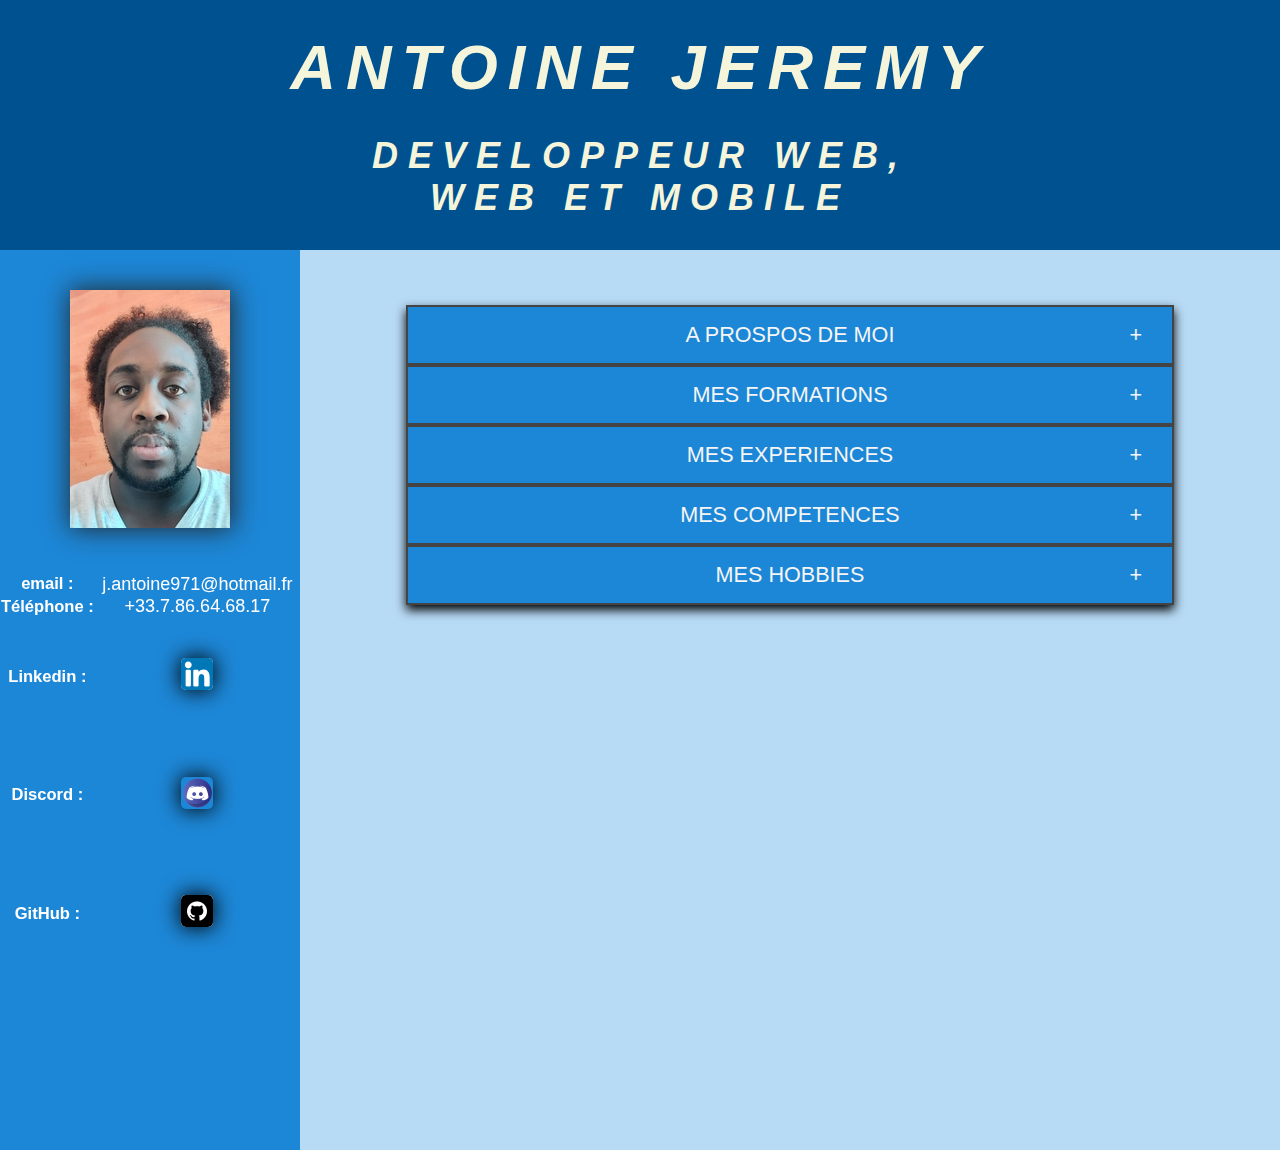
==== commit f770659b: "correction icone" ====
--- a/CV/CV.html
+++ b/CV/CV.html
@@ -47,13 +47,13 @@
                             
                             <div class="aside-grid">
                                 <div class="aside-grid-1">Discord :</div>
-                                <div class="aside-grid-2"><a href="https://github.com/JamsJam/"><img src="./image/github.png" alt="icon linkedin"></a></div>
+                                <div class="aside-grid-2"><a href="https://discord.gg/8avPSCUAsR/"><img src="./image/discord.png" alt="icon discord " id="discord"></a></div>
                                 
                             </div>
                             
                             <div class="aside-grid">
                                 <div class="aside-grid-1">GitHub :</div>
-                                <div class="aside-grid-2"><a href="https://www.linkedin.com/in/jeremy-antoine-dwwm/"><img src="./image/linkedin.png" alt="icon linkedin"></a></div>
+                                <div class="aside-grid-2"><a href="https://github.com/JamsJam/"><img src="./image/github.png" alt="icon Github"></a></div>
                                 
                             </div>
                         </div>
--- a/CV/style.css
+++ b/CV/style.css
@@ -36,7 +36,7 @@
 
 .grid-cell1{
     background-color: #1d87d7;
-    /* border: 2px black solid; */
+   
     color: white;
 }
 
@@ -101,6 +101,9 @@
     
     box-shadow: 0px 0px 21px 1px black;
 }
+ #discord{
+    background-color: transparent;
+ }
 
 .aside-grid-2 img:hover{
     transition: 0.3s ease;
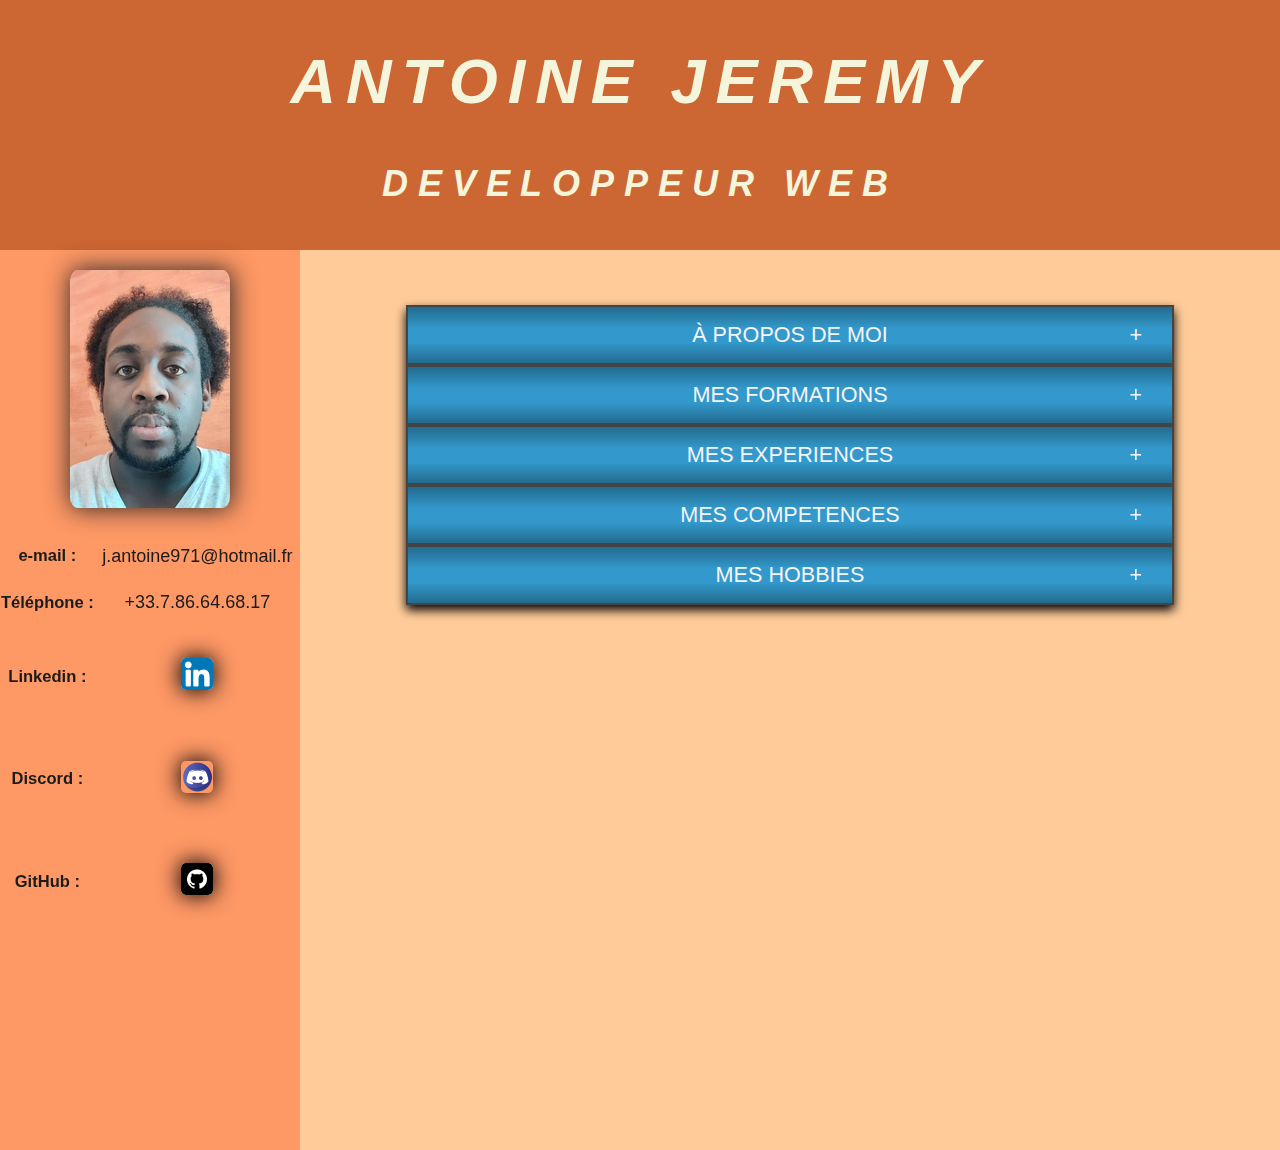
==== commit 10ee9e54: "CV en ligne terminé// CV papier Terminé" ====
--- a/CV/CV.html
+++ b/CV/CV.html
@@ -5,12 +5,12 @@
     <meta http-equiv="X-UA-Compatible" content="IE=edge">
     <meta name="viewport" content="width=device-width, initial-scale=1.0">
     <link rel="stylesheet" href="style.css">
-    <title>Document</title>
+    <title>Antoine Jeremy - CV en ligne</title>
 </head>
 <body>
     <header>
         <h1>ANTOINE JEREMY</h1>
-        <h2>DEVELOPPEUR WEB, <br>WEB ET MOBILE</h2>
+        <h2>DEVELOPPEUR WEB</h2>
     </header>
 
 
@@ -27,12 +27,15 @@
                         <h3></h3>
                         <div class="aside-container-grid">
                             
-                            
-                            <div class="aside-grid">
-                                <div class="aside-grid-1">email :</div>
+                            <!-- Card E-mail -->
+                            
+                            <div class="aside-grid">
+                                <div class="aside-grid-1">e-mail :</div>
                                 <div class="aside-grid-2">j.antoine971@hotmail.fr</div>
                             </div>
                             
+                            
+                            <!-- Card Telephone -->
 
                             <div class="aside-grid">
                                 <div class="aside-grid-1">Téléphone :</div>
@@ -40,20 +43,26 @@
                             </div>
                             
                             
+                            <!-- Card linkedin -->
+                            
                             <div class="aside-grid">
                                 <div class="aside-grid-1">Linkedin :</div>
-                                <div class="aside-grid-2"><a href="https://www.linkedin.com/in/jeremy-antoine-dwwm/"><img src="./image/linkedin.png" alt="icon linkedin"></a></div>
-                            </div>
+                                <div class="aside-grid-2"><a href="https://www.linkedin.com/in/jeremy-antoine-dwwm/" target="_blank"><img src="./image/linkedin.png" alt="icon linkedin"></a></div>
+                            </div>
+                            
+                            <!-- Card Discord -->
                             
                             <div class="aside-grid">
                                 <div class="aside-grid-1">Discord :</div>
-                                <div class="aside-grid-2"><a href="https://discord.gg/8avPSCUAsR/"><img src="./image/discord.png" alt="icon discord " id="discord"></a></div>
-                                
-                            </div>
+                                <div class="aside-grid-2"><a href="https://discord.gg/8avPSCUAsR/" target="_blank"><img src="./image/discord.png" alt="icon discord " id="discord"></a></div>
+                                
+                            </div>
+                            
+                            <!-- Card Github -->
                             
                             <div class="aside-grid">
                                 <div class="aside-grid-1">GitHub :</div>
-                                <div class="aside-grid-2"><a href="https://github.com/JamsJam/"><img src="./image/github.png" alt="icon Github"></a></div>
+                                <div class="aside-grid-2"><a href="https://github.com/JamsJam/" target="_blank"><img src="./image/github.png" alt="icon Github"></a></div>
                                 
                             </div>
                         </div>
@@ -70,10 +79,10 @@
             <section class="grid-cell2 accordion-container" >
                 <div class="bord-accordion">
 
-
-                    <details >
-                        <summary>
-                            A PROSPOS DE MOI
+                <!-- A PROPOS DE MOI -->
+                    <details >
+                        <summary>
+                            À PROPOS DE MOI
                         </summary>
                             
                             <div class="accordion-content">
@@ -119,7 +128,8 @@
 
 
 
-                    
+                <!-- MES FORMATIONS -->
+
                     <details >
                         <summary>
                             MES FORMATIONS
@@ -146,7 +156,7 @@
                                     <article>
                                         <h3 class="intro-title"> Baccalauréat Scientifique spécialité Math </h3>
                                         <p >
-                                            Lycée général et technologique Faustin Fleuret - 2013
+                                            Lycée général et technologique Faustin Fléret - 2013
                                         </p>
                                     </article>
                                     <!-- <article>
@@ -163,6 +173,7 @@
                             </div>
                     </details>
 
+                <!-- MES EXPERIENCES -->
 
                     <details >
                         <summary>
@@ -177,8 +188,8 @@
                                     <article>
                                         <h3>Employé polyvalent</h3>
                                         <ul>
-                                            <li>
-                                                Burger King/Vendenheim/ de septembre 2018 à Aout 2019
+                                            <li class="detail-experience">
+                                                Burger King - Vendenheim - Septembre 2018 - Aout 2019
                                             </li>
                                             <li>
                                                 <dt>
@@ -196,8 +207,8 @@
                                     <article>
                                         <h3>Web master</h3>
                                         <ul>
-                                            <li>
-                                                Karu’web/Les Abymes/ Juillet à Août 2014
+                                            <li class="detail-experience">
+                                                Karu’web - Les Abymes - Juillet 2014 - Août 2014
                                             </li>
                                             <li>
                                                 <dt>
@@ -218,15 +229,15 @@
                                     <article>
                                         <h3>Chargé de Gestion de projet</h3>
                                         <ul>
+                                            <li class="detail-experience">
+                                                Vialis Ingénierie - Petit-bourg - 2010
+                                            </li>
                                             <li>
-                                                Vialis ingénierie / Petit-bourg 
-                                            </li>
-                                            <li>
-                                                <dt>
-                                                    -> Travail en collaboration avec diffèrent corps de métier
+                                                <dt>
+                                                    → Travail en collaboration avec diffèrent corps de métier
                                                 </dt>
                                                 <dt>  
-                                                    -> Introduction au cahier des charges client
+                                                    → Introduction au cahier des charges client
                                                 </dt>
                                                 <dt>
                                                     → Introduction à la gestion de projet
@@ -242,6 +253,7 @@
                             </div>
                     </details>
 
+                <!-- MES COMPETENCES -->
 
                     <details >
                         <summary>
@@ -250,33 +262,29 @@
                             
                             <div class="accordion-content">
 
-                                <h2> </h2>
+                                
                                 
                                 <div class="introduction" id="competence">
                                     <article>
-                                        <h3>Programmer dans un langage informatique spécifique</h3>
+                                        <h3>Programmer dans un langage informatique spécifique </h3>
                                         <p> 
+                                            <ul id="competence-progLangage">
+                                                <li> → HTML</li>
+                                                <li> → CSS</li>
+                                                <li> → JavaScript</li>
+                                                <li> → SQL</li>
+                                                <li> → PHP</li>
+                                                <li> → Node.js</li>
+                                            </ul>
+
+                                        </p>
+                                    </article> 
+                                    <article>
+                                        <h3>Réaliser des études et développements informatiques</h3>
+                                        <p>
                                             <ul style="text-align: center;list-style: none">
-                                                <li>Langage informatique HTML</li>
-                                                <li>Langage informatique CSS</li>
-                                                <li>Langage informatique JavaScript</li>
-                                                <li>Langage informatique SQL</li>
-                                                <li>Langage informatique PHP</li>
-                                                <li>Langage informatique Node.js</li>
-                                            </ul>
-
-                                        </p>
-                                    </article> 
-                                    <article>
-                                        <h3>Réaliser des études et développements informatiques</h3>
-                                        <p>
-                                            <ul style="text-align: center;list-style: none">
-                                                <li>Produits multimédia</li>
+                                                <li>Produits multimédias</li>
                                                 <li>Réseaux informatiques et télécoms</li>
-                                                
-                                                <li>
-                                                    Réseaux informatiques et télécoms
-                                                </li>
                                             </ul>
                                         </p>
                                     </article>
@@ -293,7 +301,7 @@
                                         
                                     </article> 
                                     <article>
-                                        <h3>Langues : </h3>
+                                        <h3>Langues </h3>
                                         <p>
                                             <ul style="text-align: center;list-style: none; display:flex; justify-content: space-evenly;">
                                                 <li>
@@ -320,6 +328,7 @@
                             </div>
                     </details>
 
+                <!-- MES HOBBIES -->
 
                     <details >
                         <summary>
@@ -342,7 +351,7 @@
                                     <article>
                                         <h3>La musique</h3>
                                         <p>
-                                            Je pratique divers instrument comme le piano ou la guitare.
+                                            Je pratique divers instruments comme le piano ou la guitare.
                                         </p>
                                     </article>
 
@@ -358,17 +367,8 @@
             </section>
         </div>
         
-      
 
     </main>
-    <footer>
-        <div></div>
-        <div></div>
-        <div></div>
-        <div></div>
-    </footer>
-    <script>
- 
-    </script>
+
 </body>
 </html>
--- a/CV/style.css
+++ b/CV/style.css
@@ -5,11 +5,14 @@
     font-size: 18px;
     font-family: Arial, Helvetica, sans-serif;
 }
+
+/* ************************************* Debut Header */
+
 header{
     text-align:center ;
     height: 250px; 
-    background-color: #00518f; 
-    color: beige; 
+    background-color: #cc6633; 
+    color: #f5f5dc; 
     display: flex;
     flex-direction: column;
     align-items: center;
@@ -28,6 +31,11 @@
     font-style: italic;
 }
 
+/* ************************************* FIN Header */
+
+
+
+
 .main-grid{
     display: grid;
     grid-template-columns: 300px 1fr ;
@@ -35,15 +43,13 @@
 }
 
 .grid-cell1{
-    background-color: #1d87d7;
-   
-    color: white;
+    background-color: #fe9865;
+    color: #1b1b1b;
 }
 
 
 
 .grid-cell2{
-    /* border: 2px black solid; */
     min-height: 100vh;
 }
 
@@ -54,17 +60,15 @@
 
 .photoId{
     text-align: center;
-    
-    
-}
+}
+
 .photoId img{
     
     box-shadow: 1px 0px 25px 1px #242323f2;
-    
+    border-radius:  5%
 }
 img{
-    
-    margin: 40px 0;
+    margin: 20px 0;
 }
 
 aside{
@@ -116,7 +120,7 @@
 /* ******* debut main ***** */
 
 .accordion-container{
-    background-color: #B7DAF5;
+    background-color: #ffcc99;
     display: flex;
     align-items: flex-start;
     justify-content: center;
@@ -132,7 +136,6 @@
 .bord-accordion details summary{
     padding: 15px;
     color: whitesmoke;
-    background-color: #1D87D7;
     border: 2px solid #444;
     position: relative;
     font-size: 1.2rem;
@@ -141,21 +144,38 @@
     text-align: center;
     list-style: none;
     
-    /* box-shadow: 2px 2px 5px black; */
+    background: rgb(35,107,142);
+background: -moz-linear-gradient(0deg, rgba(35,107,142,1) 0%, rgba(51,153,204,1) 37%, rgba(51,153,204,1) 61%, rgba(35,107,142,1) 100%);
+background: -webkit-linear-gradient(0deg, rgba(35,107,142,1) 0%, rgba(51,153,204,1) 37%, rgba(51,153,204,1) 61%, rgba(35,107,142,1) 100%);
+background: linear-gradient(0deg, rgba(35,107,142,1) 0%, rgba(51,153,204,1) 37%, rgba(51,153,204,1) 61%, rgba(35,107,142,1) 100%);
+filter: progid:DXImageTransform.Microsoft.gradient(startColorstr="#236b8e",endColorstr="#236b8e",GradientType=1);
 }
 
 .bord-accordion details summary:hover{
-    background-color: #1d5bd7;
     transition-duration: 0.4s;
+    background: rgb(0,71,142);
+    background: -moz-linear-gradient(0deg, rgba(0,71,142,1) 0%, rgba(0,102,204,1) 30%, rgba(0,102,204,1) 70%, rgba(0,71,142,1) 100%);
+    background: -webkit-linear-gradient(0deg, rgba(0,71,142,1) 0%, rgba(0,102,204,1) 30%, rgba(0,102,204,1) 70%, rgba(0,71,142,1) 100%);
+    background: linear-gradient(0deg, rgba(0,71,142,1) 0%, rgba(0,102,204,1) 30%, rgba(0,102,204,1) 70%, rgba(0,71,142,1) 100%);
+    filter: progid:DXImageTransform.Microsoft.gradient(startColorstr="#00478e",endColorstr="#00478e",GradientType=1);
 }
 
 
 .bord-accordion details[open] summary{
     transition-duration: 0.4s;
-    background-color: #291dd7de;
-}
+    background: rgb(0,71,107);
+    background: -moz-linear-gradient(0deg, rgba(0,71,107,1) 0%, rgba(0,102,153,1) 30%, rgba(0,102,153,1) 70%, rgba(0,71,107,1) 100%);
+    background: -webkit-linear-gradient(0deg, rgba(0,71,107,1) 0%, rgba(0,102,153,1) 30%, rgba(0,102,153,1) 70%, rgba(0,71,107,1) 100%);
+    background: linear-gradient(0deg, rgba(0,71,107,1) 0%, rgba(0,102,153,1) 30%, rgba(0,102,153,1) 70%, rgba(0,71,107,1) 100%);
+filter: progid:DXImageTransform.Microsoft.gradient(startColorstr="#00476b",endColorstr="#00476b",GradientType=1);
+}
+
 .bord-accordion details[open] summary:hover{
-    background-color: #291dd7;
+    background: rgb(0,71,142);
+    background: -moz-linear-gradient(0deg, rgba(0,71,142,1) 0%, rgba(0,102,204,1) 30%, rgba(0,102,204,1) 70%, rgba(0,71,142,1) 100%);
+    background: -webkit-linear-gradient(0deg, rgba(0,71,142,1) 0%, rgba(0,102,204,1) 30%, rgba(0,102,204,1) 70%, rgba(0,71,142,1) 100%);
+    background: linear-gradient(0deg, rgba(0,71,142,1) 0%, rgba(0,102,204,1) 30%, rgba(0,102,204,1) 70%, rgba(0,71,142,1) 100%);
+    filter: progid:DXImageTransform.Microsoft.gradient(startColorstr="#00478e",endColorstr="#00478e",GradientType=1);;
 }
 
 .bord-accordion details summary::after{
@@ -272,13 +292,29 @@
 
 #experience h3{
     text-align : center;
-    margin-bottom: 20px
+    margin-bottom: 20px;
+    font-size: 1.2rem;
+    text-decoration: underline;
 }
 
 #experience ul{
     list-style: none;
 
-
+}
+
+#competence-progLangage{
+    display: flex;
+    list-style: none;
+    flex-direction: column;
+    align-items: flex-start;
+    width: 113px;
+    margin: 0 auto;
+    list-style: none
+}
+
+.detail-experience{
+    font-weight: 600;
+    color : #1a1a1adf
 }
 
 #hobbie{
